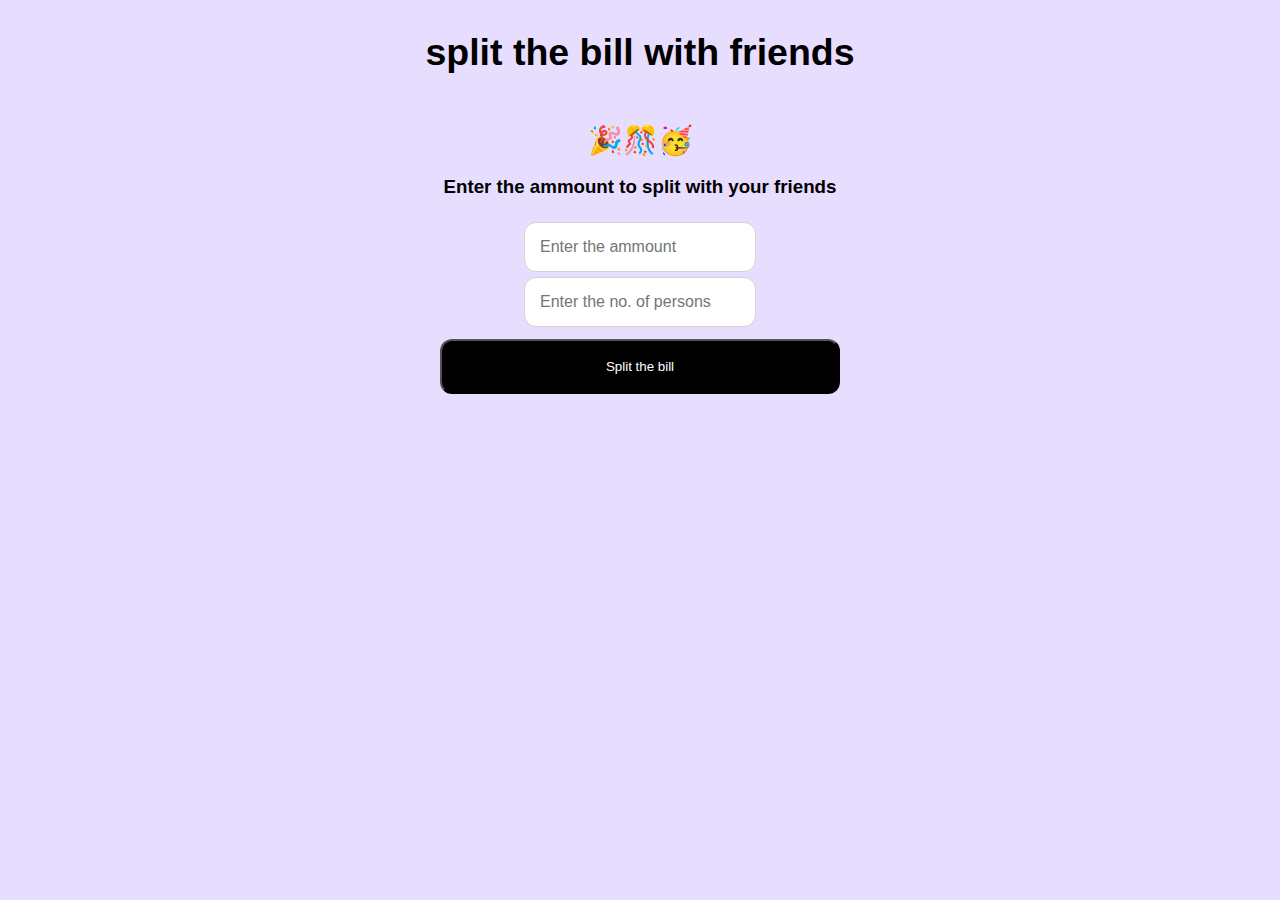
==== Split bil/index.html @ 0816a2d0 "initial commit" ====
<!DOCTYPE html>
<html lang="en">
<head>
    <meta charset="UTF-8">
    <meta name="viewport" content="width=device-width, initial-scale=1.0">
    <title>Document</title>
    <link rel="stylesheet" href="style.css">
</head>
<body>
    <div id="heading"><h2>split the bill with friends</h2></div>
    <div class="container">
        <h1 id="result">🎉🎊🥳</h1>
        <h3>Enter the ammount to split with your friends</h3>
        <input type="text" id="amount" placeholder="Enter the ammount">
        <input type="text" id="persons" placeholder="Enter the no. of persons">
        <button class="btn" onclick="split()">Split the bill</button>
    </div>
    <Script src="script.js"></Script>
</body>
</html>
---- Split bil/style.css ----
body {
    background-color: #e7ddff;
    /* background-image: url(Split.jpg);
    background-size: cover;
    background-repeat: no-repeat; */

    font-family: sans-serif;
}

.flex {
    
    display: flex;
    gap: 12px;
} 

.container{
    width: 400px;
    margin: 50px auto;
    text-align: center;
}
#result{
    margin: 0;
    font-size: 28px;
}

#heading{
    margin: 01;
    font-size: 25px;
    text-align: center;
}

.btn{
    background-color: #000000 ;
    width: 100%;
    color: white;
    padding: 18px 30px;
    border-radius: 12px;
    /* border-color: #9EB8D9; */
    cursor: pointer;
    margin-top: 12px;
}

input {
    padding: 15px;
    font-size: 16px;
    border-radius: 12px;
    width: 50%;
    border: 1px  solid lightgray;
    margin-top: 5px;
}

input:focus{
    outline: none;
    border: 1pxs solid rgb(0, 128, 255);
    }
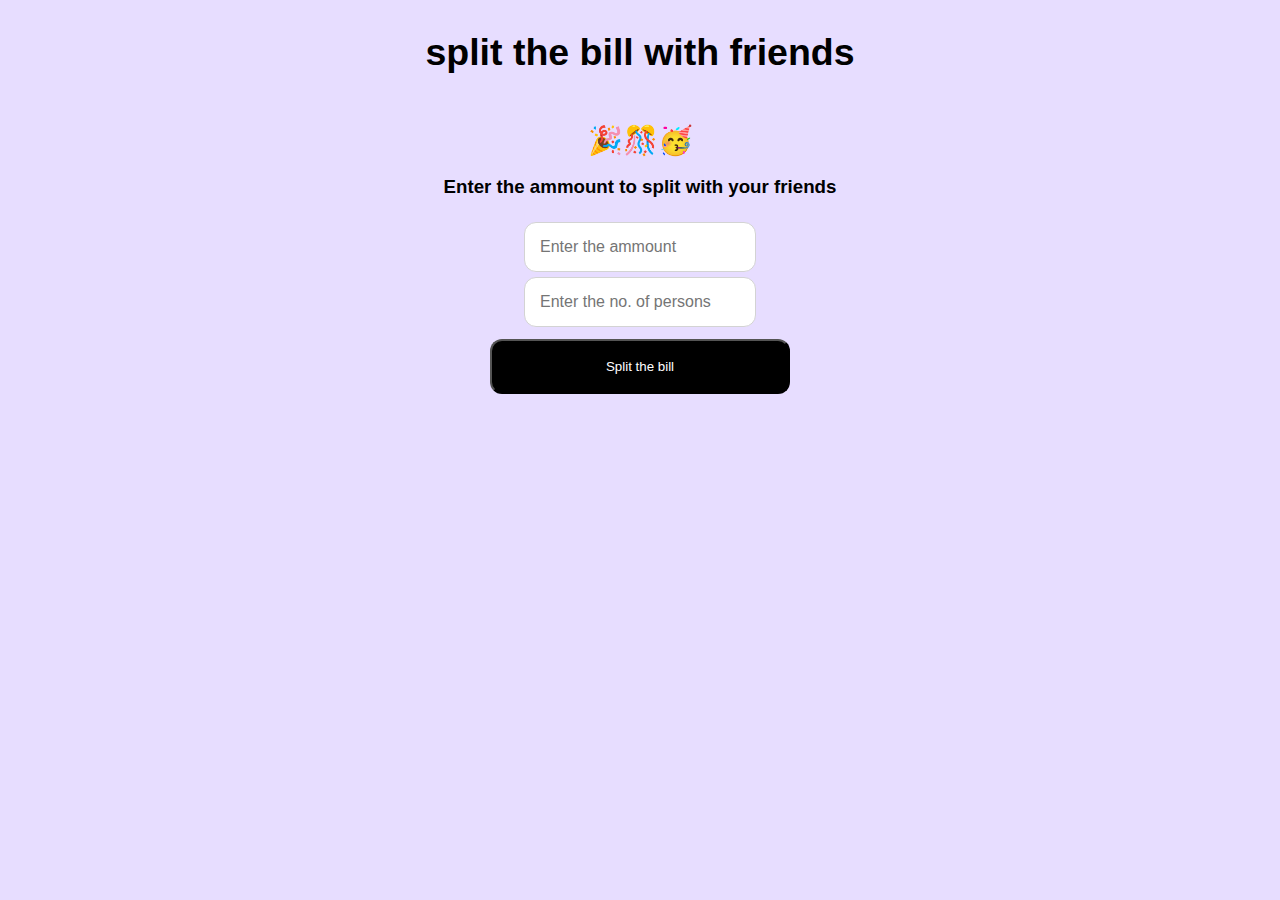
==== commit 99e6f948: "final commit" ====
--- a/Split bil/index.html
+++ b/Split bil/index.html
@@ -3,7 +3,7 @@
 <head>
     <meta charset="UTF-8">
     <meta name="viewport" content="width=device-width, initial-scale=1.0">
-    <title>Document</title>
+    <title>SplitTheBill</title>
     <link rel="stylesheet" href="style.css">
 </head>
 <body>
--- a/Split bil/style.css
+++ b/Split bil/style.css
@@ -31,7 +31,7 @@
 
 .btn{
     background-color: #000000 ;
-    width: 100%;
+    width: 75%;
     color: white;
     padding: 18px 30px;
     border-radius: 12px;
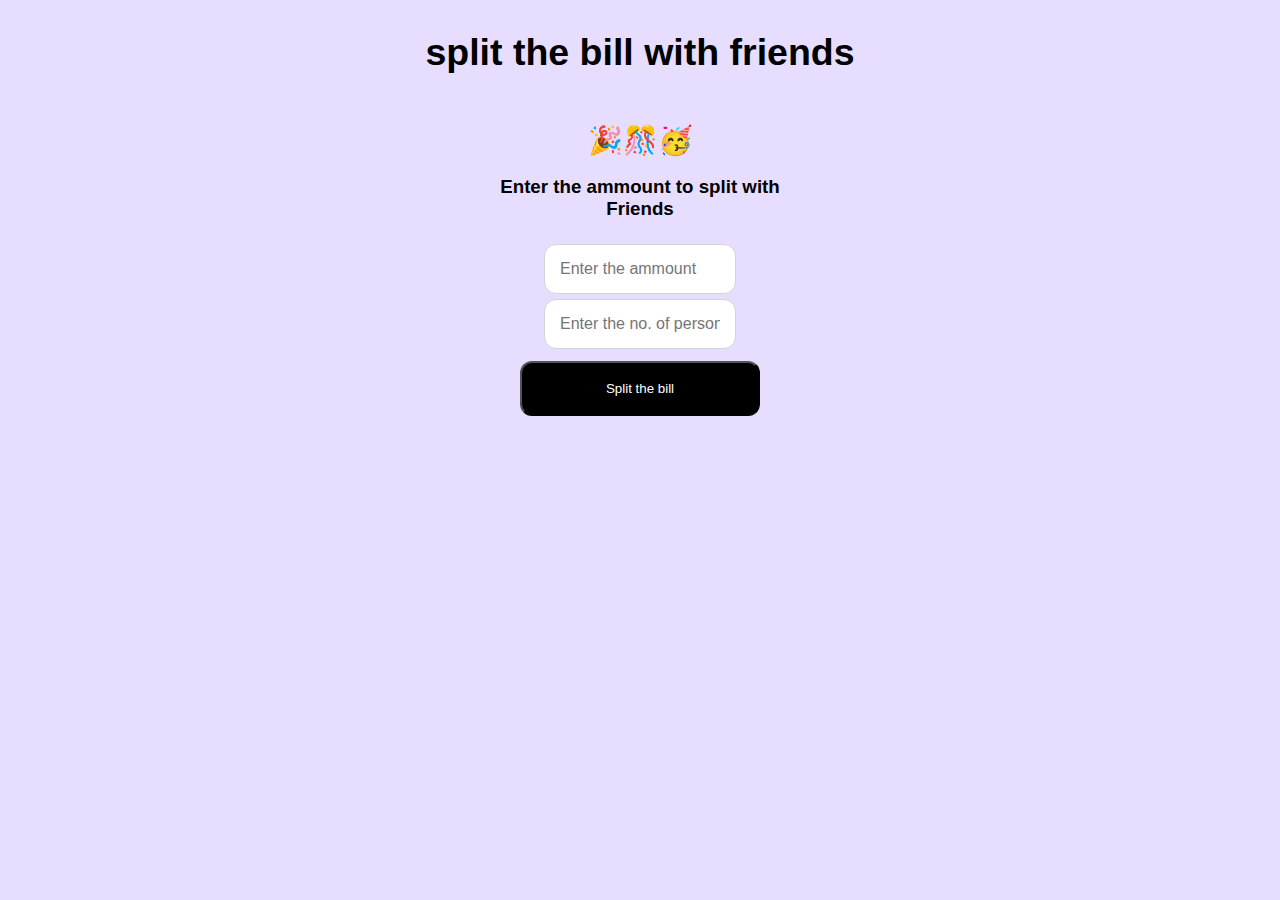
==== commit c793412c: "final commit 1" ====
--- a/Split bil/index.html
+++ b/Split bil/index.html
@@ -10,7 +10,7 @@
     <div id="heading"><h2>split the bill with friends</h2></div>
     <div class="container">
         <h1 id="result">🎉🎊🥳</h1>
-        <h3>Enter the ammount to split with your friends</h3>
+        <h3>Enter the ammount to split with Friends</h3>
         <input type="text" id="amount" placeholder="Enter the ammount">
         <input type="text" id="persons" placeholder="Enter the no. of persons">
         <button class="btn" onclick="split()">Split the bill</button>
--- a/Split bil/style.css
+++ b/Split bil/style.css
@@ -14,7 +14,7 @@
 } 
 
 .container{
-    width: 400px;
+    width: 320px;
     margin: 50px auto;
     text-align: center;
 }
